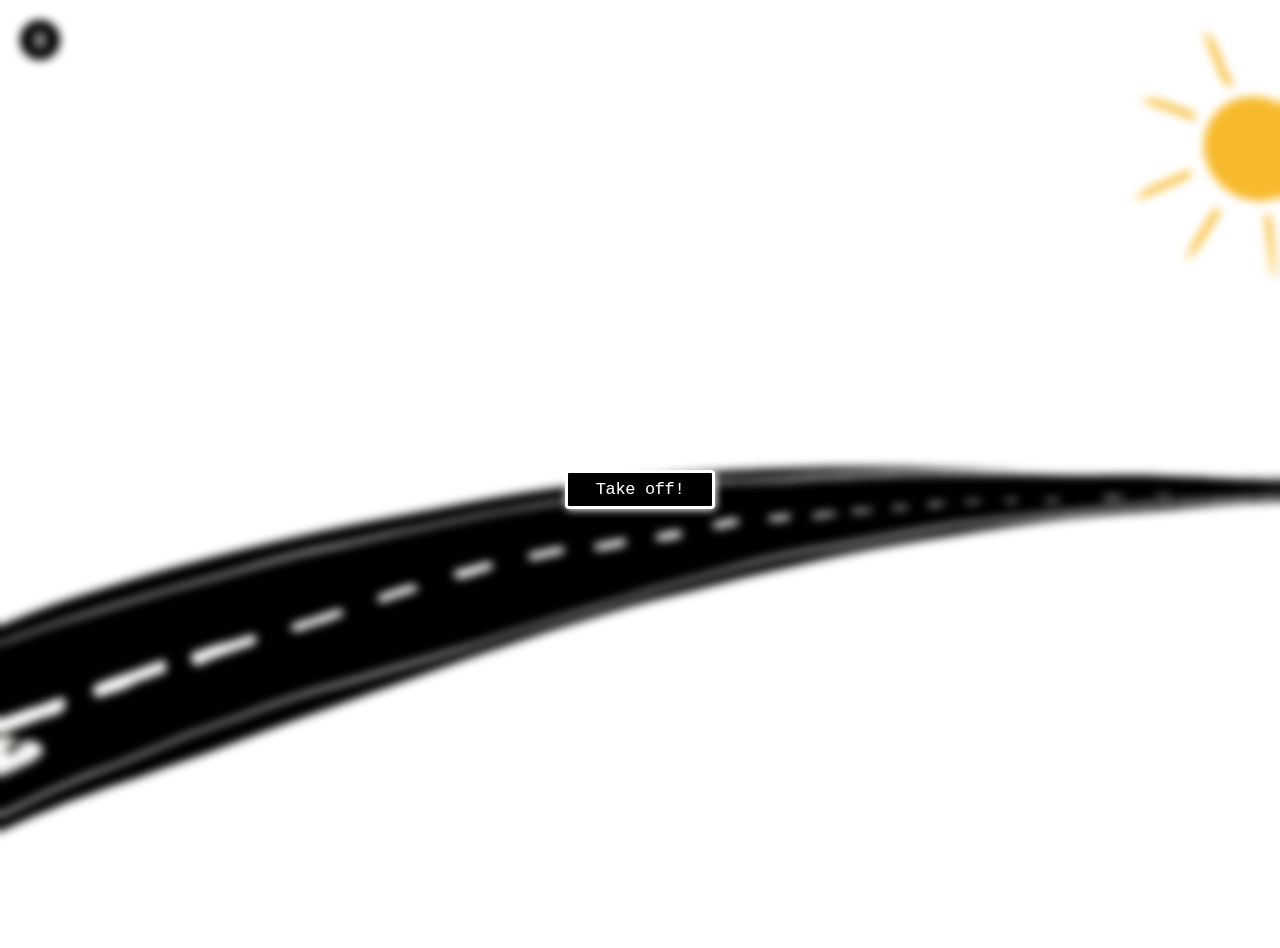
==== index.html @ 4cb3e054 "black screen" ====
<!DOCTYPE html>
<html lang="en">

<head>
  <meta charset="UTF-8">
  <meta http-equiv="X-UA-Compatible" content="IE=edge">
  <meta name="viewport" content="width=device-width, initial-scale=1.0">
  <link rel="icon" type="image/x-icon" href="favicon2.png">


  <!-- adding stylesheets  -->
  <link rel="stylesheet" href="css/loadingpage.css">
  <link rel="stylesheet" href="css/styles.css">

  <!-- adding jquery -->
  <script src="https://ajax.googleapis.com/ajax/libs/jquery/3.6.0/jquery.min.js"></script>

  <!-- micron cdn  -->


  <!-- animation css  -->
  <link rel="stylesheet" href="https://cdnjs.cloudflare.com/ajax/libs/animate.css/4.1.1/animate.min.css" />

  <!-- title  -->
  <title>page name</title>
</head>

<body>
  <!-- loading screen to show while the page loads in the background  -->
  <div class="loadingScreen">
    <div class="middle">
      <div class="loadingText">Loading...</div>
    </div>
  </div>
  <!-- first screen  -->
  <div class="homeScreen">

    <!-- this is where the story container begins  -->

    <div class="takeoffclass">
      <p id="welcomeMessage">
        [insert short description of the website here]
        loud music pls be careful
      </p>
      <button id="takeOffBtn"> Take off!</button>
    </div>

    <audio id="sound" loop>
      <source src="audio/sound.mp3" type="audio/mpeg">
      Audio file is not supported by your browser pls level up your game :(
    </audio>
    <div id="soundControl">
      <img id="pause" src="pause.png" alt="pause button lols" height="50px" width="auto">
      <img id="play" src="play.png" alt="play button lols" height="50px" width="auto">
    </div>

    <div id="plane">
      <img id="planeImage"src="pics/plane.PNG" alt="A Plane image :)" width="300px" height="auto">
    </div>
    <div class="slow" id="runway">
      <img src="pics/runway.PNG" alt="dis a runway:)">
    </div>
    <div class="slow" id="clouds_ground">clouds</div>
    <div class="slow" id="clouds">clouds</div>
    <div id="moon"></div>
    <div class="slow" id="turbulenceClouds"></div>
    <div class="slow" id="turbulence_ground"></div>
    <div class="slow" id="water">water</div>
    <div class="slowest" id="sun">
      <img src="pics/sun.PNG" alt="Sun :)" width="300px" height="auto">
    </div>





    <div class="lastblackscreen">
    </div>
    <div class="lastlastblackscreen">
      <div class="heart-rate">
    <svg version="1.0" xmlns="http://www.w3.org/2000/svg" xmlns:xlink="http://www.w3.org/1999/xlink" x="0px" y="0px" width="100%" height="100%" viewBox="0 0 100 25" enable-background="new 0 0 100 25" >
      <!-- <polyline fill="none" stroke="green" stroke-width="3" stroke-miterlimit="10" points="0,45.486 38.514,45.486 44.595,33.324 50.676,45.486 57.771,45.486 62.838,55.622 71.959,9 80.067,63.729 84.122,45.486 97.297,45.486 103.379,40.419 110.473,45.486 150,45.486 150,45.486" xml:space="preserve" -->
    <polyline fill="none" stroke="green" stroke-width="1" stroke-miterlimit="10" points="0,12.5 5,12.5 10,21.6 13,12.5 18,12.5 21,15.5 27,3.75 33,20 36,15.5 43,12.5 49,11.1 53,12.5 80,12.5 100,12.5"
      />
    </svg>
    <div class="fade-in"></div>
    <div class="fade-out"></div>
  </div>
    </div>

  </div>
  <!-- end of home screen div  -->


  <!-- loading js files  -->
  <script src="js/script.js" defer></script>

</body>

</html>
---- css/loadingpage.css ----
* {
  margin: 0;
  box-sizing: border-box;
  padding: 0;
}
.loadingScreen {
  position: relative;
  width: 100%;
  height: 100vh;
  background-color: black;
}
/* positioning the loading label in the center  */
.middle {
  top: 45%;
  left: 50%;
  transform: translate(-50%, -50%);
  position: absolute;
}
/* for each bar  */
.bar {
  width: 15px;
  height: 100px;
  background: #fff;
  display: inline-block;
  background-color: transparent;
  margin-right: 5px;
  transform-origin: bottom center;
  border-top-right-radius: 20px;
  border-top-left-radius: 20px;
  /*   box-shadow:5px 10px 20px inset rgba(255,23,25.2); */
  animation: loader 1.7s linear infinite;
}
/* delaying animation so that they look as they are  */
.bar1 {
  animation-delay: 0.2s;
}
.bar2 {
  animation-delay: 0.4s;
}
.bar3 {
  animation-delay: 0.6s;
}
.bar4 {
  animation-delay: 0.8s;
}
.bar5 {
  animation-delay: 1s;
}
.bar6 {
  animation-delay: 1.2s;
}
.bar7 {
  animation-delay: 1.4s;
}
.bar8 {
  animation-delay: 1.6s;
}
.bar9 {
  animation-delay: 1.8s;
}
.bar10 {
  animation-delay: 2s;
}
.bar11 {
  animation-delay: 2.2s;
}
.bar12 {
  animation-delay: 2.3s;
}
.bar13 {
  animation-delay: 2.6s;
}
.bar14 {
  animation-delay: 2.8s;
}
/* defining keyframes  */
@keyframes loader {
  0% {
    transform: scaleY(0.1);
    background: transparent;
  }
  50% {
    transform: scaleY(1);
    background: yellowgreen;
  }
  100% {
    transform: scaleY(0.1);
    background: transparent;
  }
}
.loadingText {
  color: white;
  font-size: 20px;
  font-weight: bold;
  margin-top: 20px;
  text-align: center;
  font-family: monospace;
}
.homeScreen {
  display: none;
}
---- css/styles.css ----
body{
  font-family: monospace;
}

#plane{
  width: 25%;
  position: absolute;
  bottom: 0;
  left: -20%;
  z-index: 80;
}

#sun{
  max-width: 400px;
  min-width: 200px;
  max-height: 300px;
  min-height: 150px;
  /* background-color: black; */
  position: absolute;
  left: 87vw;
  top: 0.05vh;
}

#runway{
  width: 100vw;
  position: absolute;
  bottom: 0;
  left: 0;
}

#runway img{
  object-fit: cover;
  width: 120%;
}

#plane img{
  transform: rotate(-21deg);
  object-fit: cover;
  width: 100%;
}

#clouds{
  max-width: 400px;
  min-width: 200px;
  max-height: 300px;
  min-height: 150px;
  background-color: bisque;
  position: absolute;
  left: 110vw;
  top: 20vh;
}

#clouds_ground{
  width: 100vw;
  height: 200px;
  background-color: lightblue;
  position: absolute;
  bottom: 0;
  left: 100vw;
}

#turbulence_ground{
  width: 100vw;
  height: 200px;
  background-color: lightslategrey;
  position: absolute;
  bottom: 0;
  left: 200vw;
}

#water{
  width: 100vw;
  height: 200px;
  background-color: skyblue;
  position: absolute;
  bottom: 0;
  left: 300vw;
}

#takeOffBtn {
  width: 150px;
  border: 0;
  background-color: black;
  border: 3px solid white;
  border-radius: 4px;
  color: white;
  cursor: pointer;
  padding: 4px 15px;
  font-size: 17px;
  font-weight: 400;
  letter-spacing: -.022em;
  line-height: 1.47059;
  margin: 0 auto;
  font-family: monospace;
  filter: drop-shadow(1px 1px 4px white);
  
}

#takeOffBtn:hover {
  background-color: white;
  border-color: white;
  text-decoration: none;
  color: black;
}

.takeoffclass {
  position: absolute;
  width: 100%;
  height: 100%;
  z-index: 100;
  backdrop-filter: blur(5px);
  display: flex;
  align-content: center;
  justify-content: center;
  text-align: center;
  flex-direction: column;
}

#welcomeMessage{
  margin: 30px;
  font-size: large;
  color: white;
}

#soundControl{
  position: absolute;
  top: 15px;
  left: 15px;
}

#play{
  display: none;
}

.lastblackscreen {
  animation: fadebackground 3s infinite;
  display: none;
  opacity: 0%;
  position: fixed;
  width: 100%;
  height: 100%;
  z-index: 1;
  /* background-color: black; */
  display: flex;
  align-content: center;
  justify-content: center;
  top: 0;
  left: 0;
}

@keyframes fadebackground {
  from {background-color: #FFFFFF;}
  to {background-color: #000000;}
}

.lastlastblackscreen {
  display: none;
  opacity: 0%;
  position: fixed;
  width: 100%;
  height: 100%;
  z-index: 3;
  background-color: black;
  display: flex;
  align-content: center;
  justify-content: center;
  top: 0;
  left: 0;
}

.heart-rate {
/* width: 1500px; */
max-width: 100%;
height: 50%;
position: relative;
margin:0px auto;
top:30%;
overflow:hidden;
}
.heart-rate2 {
/* width: 1500px; */
display:none;
width: 100%;
max-width: 100%;
height: 50%;
position: relative;
margin:0px auto;
top:30%;
overflow:hidden;
}

.fade-in {
  position: absolute;
  width: 100%;
  height:100%;
  background-color: black;
  top: 0;
  right: 0;
  animation: heartRateIn 4.5s linear;
  animation-iteration-count: 3;
}

.fade-out {
  position: absolute;
  width: 120%;
  height: 100%;
  top: 0;
  left: -120%;
  animation: heartRateOut 4.5s linear;
  animation-iteration-count: 3;
  background: #000000;
  background: -moz-linear-gradient(left, #000000 0%, #000000 50%, rgba(255, 255, 255, 0) 100%);
  background: -webkit-linear-gradient(left, #000000 0%,#000000 50%, rgba(255, 255, 255, 0) 100%);
  background: -o-linear-gradient(left, #000000 0%, #000000 50%, rgba(255, 255, 255, 0) 100%);
  background: -ms-linear-gradient(left, #000000 0%, #000000 50%, rgba(255, 255, 255, 0) 100%);
  background: linear-gradient(to right, #000000 0%, #000000 80%, rgba(255, 255, 255, 0) 100%);
}

@keyframes heartRateIn {
  0% {
    width: 100%;
  }
  50% {
    width: 0%;
  }
  100% {
    width: 0;
  }
}

@keyframes heartRateOut {
  0% {
    left: -120%;
  }
  30% {
    left: -120%;
  }
  100% {
    left: 0;
  }
}
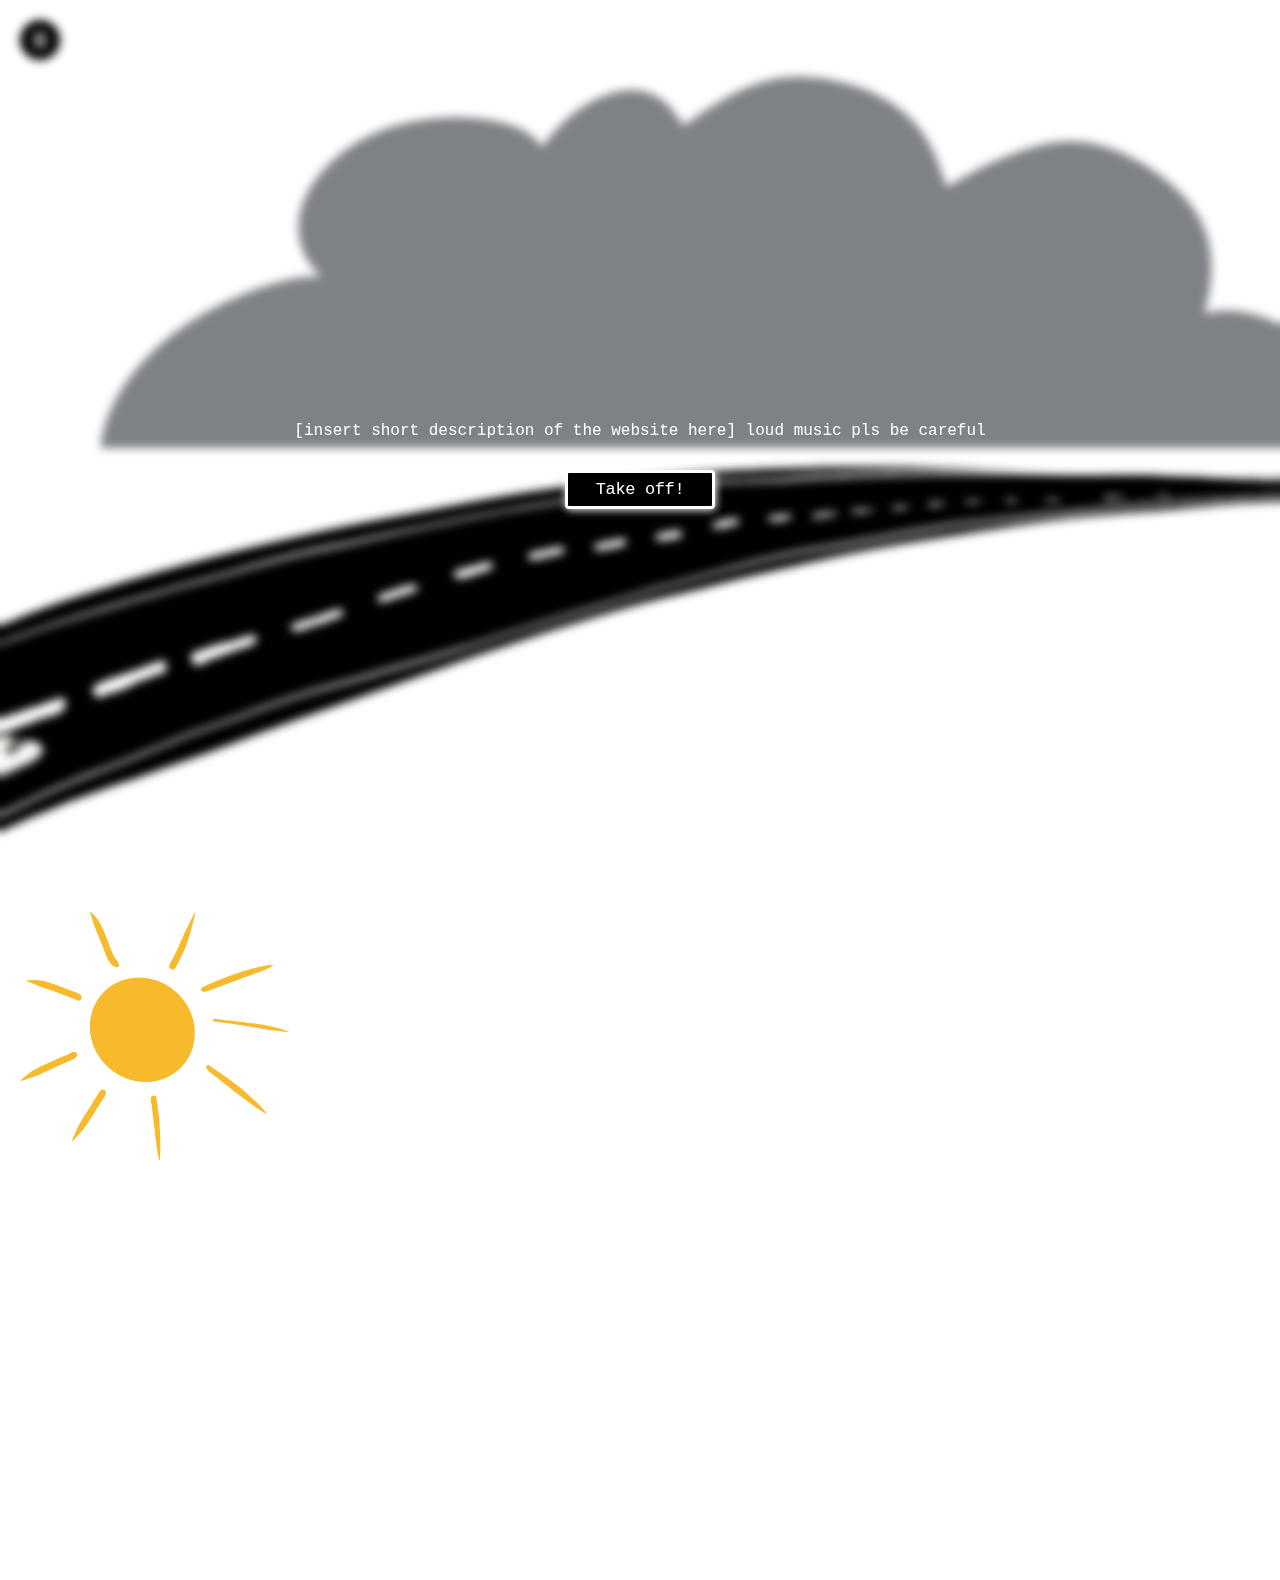
==== commit b02e86a3: "hi" ====
--- a/index.html
+++ b/index.html
@@ -45,7 +45,7 @@
       <button id="takeOffBtn"> Take off!</button>
     </div>
 
-    <audio id="sound" loop>
+    <audio id="sound">
       <source src="audio/sound.mp3" type="audio/mpeg">
       Audio file is not supported by your browser pls level up your game :(
     </audio>
@@ -55,38 +55,45 @@
     </div>
 
     <div id="plane">
-      <img id="planeImage"src="pics/plane.PNG" alt="A Plane image :)" width="300px" height="auto">
+      <img id="planeImage" src="pics/plane.PNG" alt="A Plane image :)" width="300px" height="auto">
     </div>
     <div class="slow" id="runway">
       <img src="pics/runway.PNG" alt="dis a runway:)">
     </div>
-    <div class="slow" id="clouds_ground">clouds</div>
-    <div class="slow" id="clouds">clouds</div>
-    <div id="moon"></div>
-    <div class="slow" id="turbulenceClouds"></div>
-    <div class="slow" id="turbulence_ground"></div>
-    <div class="slow" id="water">water</div>
-    <div class="slowest" id="sun">
+    <div class="slow" id="clouds_ground">
+      <img src="pics/cloud1.PNG" alt="cloud :)" width="1500px" height="auto">
+    </div>
+    <div class="slower" id="clouds">
+      <img src="pics/cloud1.PNG" alt="cloud :)" width="1500px" height="auto">
+    </div>
+    <div class="slowest" id="turbulence_ground">
+      <img src="pics/cloud2.PNG" alt="Sun :)" width="1500px" height="auto">
+    </div>
+
+    <!-- <div id="clouds"></div> -->
+    <div class="slow" id="turbulenceClouds">
+      <img src="pics/cloud1.PNG" alt="cloud :)" width="1500px" height="auto">
+    </div>
+
+    <div class="slower" id="turbulence_ground">
+      <img src="pics/cloud2.PNG" alt="Sun :)" width="1500px" height="auto">
+    </div>
+
+    <div class="slowest" id="turbulence_ground">
+      <img src="pics/cloud2.PNG" alt="Sun :)" width="1500px" height="auto">
+    </div>
+
+    <div class="slowest" id="turbulence_ground">
+      <img src="pics/cloud2.PNG" alt="Sun :)" width="1500px" height="auto">
+    </div>
+
+    <div class="fast" id="moon">
       <img src="pics/sun.PNG" alt="Sun :)" width="300px" height="auto">
     </div>
 
 
 
 
-
-    <div class="lastblackscreen">
-    </div>
-    <div class="lastlastblackscreen">
-      <div class="heart-rate">
-    <svg version="1.0" xmlns="http://www.w3.org/2000/svg" xmlns:xlink="http://www.w3.org/1999/xlink" x="0px" y="0px" width="100%" height="100%" viewBox="0 0 100 25" enable-background="new 0 0 100 25" >
-      <!-- <polyline fill="none" stroke="green" stroke-width="3" stroke-miterlimit="10" points="0,45.486 38.514,45.486 44.595,33.324 50.676,45.486 57.771,45.486 62.838,55.622 71.959,9 80.067,63.729 84.122,45.486 97.297,45.486 103.379,40.419 110.473,45.486 150,45.486 150,45.486" xml:space="preserve" -->
-    <polyline fill="none" stroke="green" stroke-width="1" stroke-miterlimit="10" points="0,12.5 5,12.5 10,21.6 13,12.5 18,12.5 21,15.5 27,3.75 33,20 36,15.5 43,12.5 49,11.1 53,12.5 80,12.5 100,12.5"
-      />
-    </svg>
-    <div class="fade-in"></div>
-    <div class="fade-out"></div>
-  </div>
-    </div>
 
   </div>
   <!-- end of home screen div  -->
@@ -97,4 +104,4 @@
 
 </body>
 
-</html>
+</html>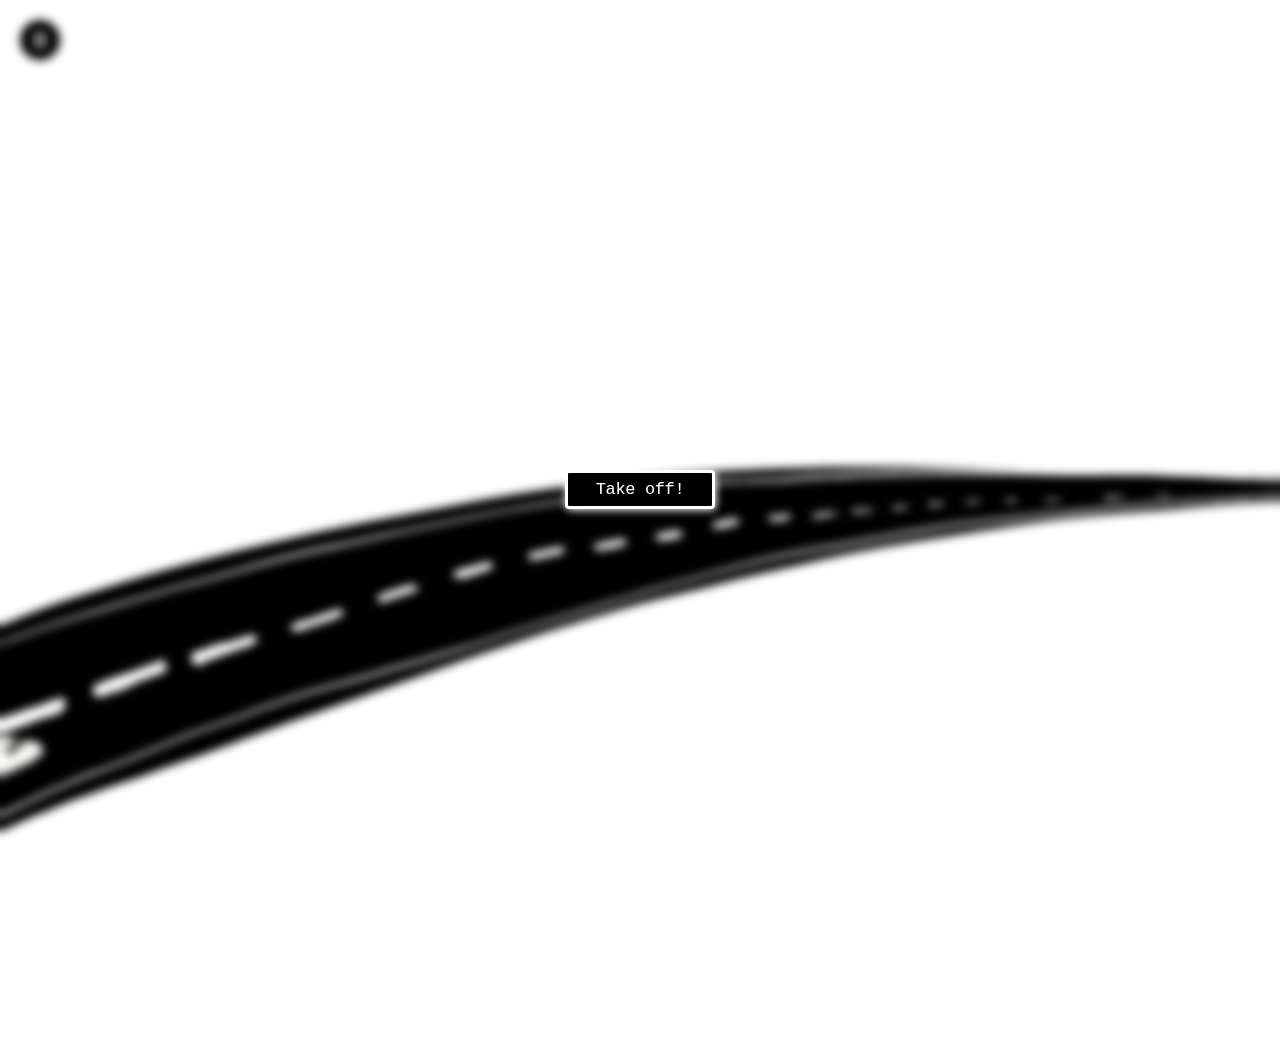
==== commit 94ae7fef: "Merge branch 'parallax' of https://github.com/dktpt44/ComLab-AudioProject into parallax" ====
--- a/index.html
+++ b/index.html
@@ -39,7 +39,7 @@
 
     <div class="takeoffclass">
       <p id="welcomeMessage">
-        [insert short description of the website here]
+        Airplane crash from the perspective of the airplane passenger cabin. -
         loud music pls be careful
       </p>
       <button id="takeOffBtn"> Take off!</button>
@@ -57,6 +57,8 @@
     <div id="plane">
       <img id="planeImage" src="pics/plane.PNG" alt="A Plane image :)" width="300px" height="auto">
     </div>
+
+    <!-- cloud images  -->
     <div class="slow" id="runway">
       <img src="pics/runway.PNG" alt="dis a runway:)">
     </div>
@@ -70,7 +72,7 @@
       <img src="pics/cloud2.PNG" alt="Sun :)" width="1500px" height="auto">
     </div>
 
-    <!-- <div id="clouds"></div> -->
+    <!-- more cloud images -->
     <div class="slow" id="turbulenceClouds">
       <img src="pics/cloud1.PNG" alt="cloud :)" width="1500px" height="auto">
     </div>
@@ -87,7 +89,8 @@
       <img src="pics/cloud2.PNG" alt="Sun :)" width="1500px" height="auto">
     </div>
 
-    <div class="fast" id="moon">
+    <!-- image of the sun -->
+    <div class="fast" id="sun">
       <img src="pics/sun.PNG" alt="Sun :)" width="300px" height="auto">
     </div>
 
--- a/css/styles.css
+++ b/css/styles.css
@@ -11,14 +11,16 @@
 }
 
 #sun{
-  max-width: 400px;
+  /* max-width: 400px;
   min-width: 200px;
   max-height: 300px;
-  min-height: 150px;
+  min-height: 150px; */
   /* background-color: black; */
+  width: 0.5%;
   position: absolute;
-  left: 87vw;
-  top: 0.05vh;
+  left: 100vw;
+  top: -10vh;
+  z-index: -1;
 }
 
 #runway{
@@ -40,32 +42,66 @@
 }
 
 #clouds{
-  max-width: 400px;
+  width:0.5%;
+  /* max-width: 400px;
   min-width: 200px;
   max-height: 300px;
-  min-height: 150px;
-  background-color: bisque;
+  min-height: 150px; */
+
+  /* background-color: bisque; */
   position: absolute;
   left: 110vw;
   top: 20vh;
 }
 
 #clouds_ground{
-  width: 100vw;
-  height: 200px;
-  background-color: lightblue;
+  /* width: 100vw;
+  height: 200px; */
+  width: 0.5%;
+  /* background-color: lightblue; */
   position: absolute;
   bottom: 0;
   left: 100vw;
 }
 
 #turbulence_ground{
-  width: 100vw;
-  height: 200px;
-  background-color: lightslategrey;
+  /* width: 100vw;
+  height: 200px; */
+  width: 0.5%;
+  /* background-color: lightslategrey; */
   position: absolute;
   bottom: 0;
   left: 200vw;
+  z-index: 91;
+}
+
+.ground_clouds{
+ /* width: 100vw;
+  height: 200px; */
+  width: 0.5%;
+  /* background-color: lightslategrey; */
+  position: absolute;
+  bottom: 0;
+  left: 200vw;
+}
+
+.sky_clouds{
+  width: 0.5%;
+  /* background-color: lightslategrey; */
+  position: absolute;
+  top: 0;
+  left: 200vw;
+}
+
+#turbulenceClouds{
+  /* width: 100vw;
+  height: 200px; */
+  width: 0.5%;
+  /* background-color: lightslategrey; */
+  position: absolute;
+  top: 0;
+  left: 200vw;
+  z-index: 90;
 }
 
 #water{
@@ -130,112 +166,4 @@
 
 #play{
   display: none;
-}
-
-.lastblackscreen {
-  animation: fadebackground 3s infinite;
-  display: none;
-  opacity: 0%;
-  position: fixed;
-  width: 100%;
-  height: 100%;
-  z-index: 1;
-  /* background-color: black; */
-  display: flex;
-  align-content: center;
-  justify-content: center;
-  top: 0;
-  left: 0;
-}
-
-@keyframes fadebackground {
-  from {background-color: #FFFFFF;}
-  to {background-color: #000000;}
-}
-
-.lastlastblackscreen {
-  display: none;
-  opacity: 0%;
-  position: fixed;
-  width: 100%;
-  height: 100%;
-  z-index: 3;
-  background-color: black;
-  display: flex;
-  align-content: center;
-  justify-content: center;
-  top: 0;
-  left: 0;
-}
-
-.heart-rate {
-/* width: 1500px; */
-max-width: 100%;
-height: 50%;
-position: relative;
-margin:0px auto;
-top:30%;
-overflow:hidden;
-}
-.heart-rate2 {
-/* width: 1500px; */
-display:none;
-width: 100%;
-max-width: 100%;
-height: 50%;
-position: relative;
-margin:0px auto;
-top:30%;
-overflow:hidden;
-}
-
-.fade-in {
-  position: absolute;
-  width: 100%;
-  height:100%;
-  background-color: black;
-  top: 0;
-  right: 0;
-  animation: heartRateIn 4.5s linear;
-  animation-iteration-count: 3;
-}
-
-.fade-out {
-  position: absolute;
-  width: 120%;
-  height: 100%;
-  top: 0;
-  left: -120%;
-  animation: heartRateOut 4.5s linear;
-  animation-iteration-count: 3;
-  background: #000000;
-  background: -moz-linear-gradient(left, #000000 0%, #000000 50%, rgba(255, 255, 255, 0) 100%);
-  background: -webkit-linear-gradient(left, #000000 0%,#000000 50%, rgba(255, 255, 255, 0) 100%);
-  background: -o-linear-gradient(left, #000000 0%, #000000 50%, rgba(255, 255, 255, 0) 100%);
-  background: -ms-linear-gradient(left, #000000 0%, #000000 50%, rgba(255, 255, 255, 0) 100%);
-  background: linear-gradient(to right, #000000 0%, #000000 80%, rgba(255, 255, 255, 0) 100%);
-}
-
-@keyframes heartRateIn {
-  0% {
-    width: 100%;
-  }
-  50% {
-    width: 0%;
-  }
-  100% {
-    width: 0;
-  }
-}
-
-@keyframes heartRateOut {
-  0% {
-    left: -120%;
-  }
-  30% {
-    left: -120%;
-  }
-  100% {
-    left: 0;
-  }
-}
+}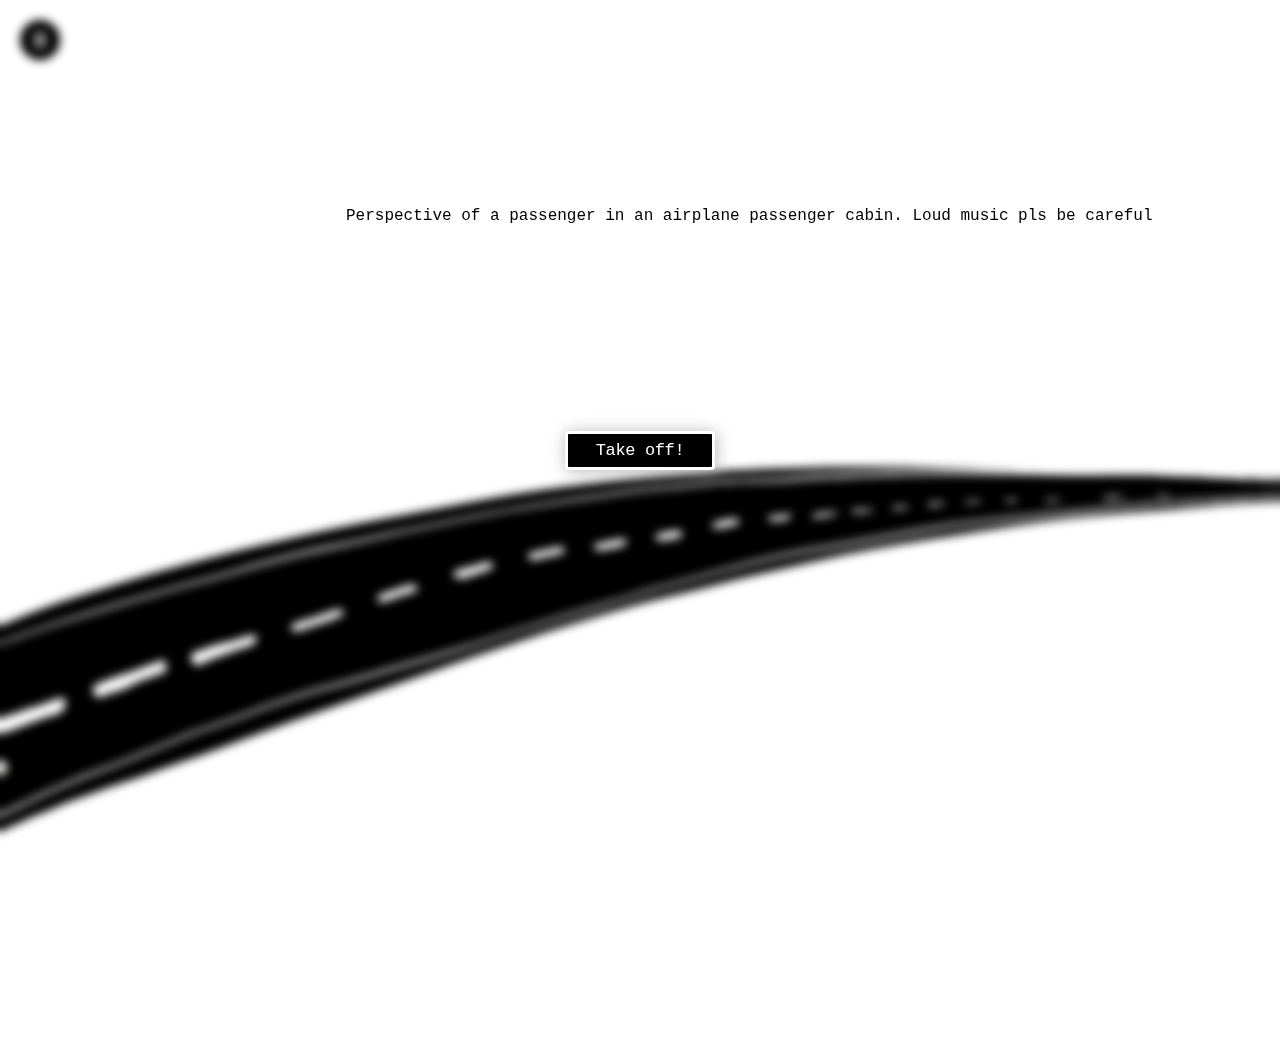
==== commit b0ba240f: "interactivity added" ====
--- a/index.html
+++ b/index.html
@@ -36,32 +36,41 @@
   <div class="homeScreen">
 
     <!-- this is where the story container begins  -->
-
     <div class="takeoffclass">
       <p id="welcomeMessage">
-        Airplane crash from the perspective of the airplane passenger cabin. -
-        loud music pls be careful
+        Perspective of a passenger in an airplane passenger cabin.
+        Loud music pls be careful
       </p>
       <button id="takeOffBtn"> Take off!</button>
     </div>
 
+    <!-- sound element for the html file  -->
     <audio id="sound">
       <source src="audio/sound.mp3" type="audio/mpeg">
       Audio file is not supported by your browser pls level up your game :(
     </audio>
+    <audio id="sound2">
+      <source src="audio/thunder.mp3" type="audio/mpeg">
+      Audio file is not supported by your browser pls level up your game :(
+    </audio>
+
+    <!-- play pause buttons  -->
     <div id="soundControl">
       <img id="pause" src="pause.png" alt="pause button lols" height="50px" width="auto">
       <img id="play" src="play.png" alt="play button lols" height="50px" width="auto">
     </div>
 
+    <!-- plane  -->
     <div id="plane">
       <img id="planeImage" src="pics/plane.PNG" alt="A Plane image :)" width="300px" height="auto">
     </div>
 
-    <!-- cloud images  -->
+    <!-- runway  -->
     <div class="slow" id="runway">
       <img src="pics/runway.PNG" alt="dis a runway:)">
     </div>
+
+    <!-- cloud images  -->
     <div class="slow" id="clouds_ground">
       <img src="pics/cloud1.PNG" alt="cloud :)" width="1500px" height="auto">
     </div>
@@ -90,16 +99,22 @@
     </div>
 
     <!-- image of the sun -->
-    <div class="fast" id="sun">
+    <div class="sunimg" id="sun">
       <img src="pics/sun.PNG" alt="Sun :)" width="300px" height="auto">
     </div>
 
 
-
-
-
   </div>
   <!-- end of home screen div  -->
+
+  <div class="blackScreen">
+    <p>
+      What happened to the crew and the passengers?
+      <br />
+      <br />
+      The End of Part I
+    </p>
+  </div>
 
 
   <!-- loading js files  -->
--- a/css/loadingpage.css
+++ b/css/loadingpage.css
@@ -16,78 +16,6 @@
   transform: translate(-50%, -50%);
   position: absolute;
 }
-/* for each bar  */
-.bar {
-  width: 15px;
-  height: 100px;
-  background: #fff;
-  display: inline-block;
-  background-color: transparent;
-  margin-right: 5px;
-  transform-origin: bottom center;
-  border-top-right-radius: 20px;
-  border-top-left-radius: 20px;
-  /*   box-shadow:5px 10px 20px inset rgba(255,23,25.2); */
-  animation: loader 1.7s linear infinite;
-}
-/* delaying animation so that they look as they are  */
-.bar1 {
-  animation-delay: 0.2s;
-}
-.bar2 {
-  animation-delay: 0.4s;
-}
-.bar3 {
-  animation-delay: 0.6s;
-}
-.bar4 {
-  animation-delay: 0.8s;
-}
-.bar5 {
-  animation-delay: 1s;
-}
-.bar6 {
-  animation-delay: 1.2s;
-}
-.bar7 {
-  animation-delay: 1.4s;
-}
-.bar8 {
-  animation-delay: 1.6s;
-}
-.bar9 {
-  animation-delay: 1.8s;
-}
-.bar10 {
-  animation-delay: 2s;
-}
-.bar11 {
-  animation-delay: 2.2s;
-}
-.bar12 {
-  animation-delay: 2.3s;
-}
-.bar13 {
-  animation-delay: 2.6s;
-}
-.bar14 {
-  animation-delay: 2.8s;
-}
-/* defining keyframes  */
-@keyframes loader {
-  0% {
-    transform: scaleY(0.1);
-    background: transparent;
-  }
-  50% {
-    transform: scaleY(1);
-    background: yellowgreen;
-  }
-  100% {
-    transform: scaleY(0.1);
-    background: transparent;
-  }
-}
 .loadingText {
   color: white;
   font-size: 20px;
--- a/css/styles.css
+++ b/css/styles.css
@@ -1,16 +1,17 @@
-body{
+body {
   font-family: monospace;
-}
-
-#plane{
-  width: 25%;
+  overflow: hidden;
+}
+
+#plane {
+  width: 22%;
   position: absolute;
   bottom: 0;
   left: -20%;
   z-index: 80;
 }
 
-#sun{
+#sun {
   /* max-width: 400px;
   min-width: 200px;
   max-height: 300px;
@@ -23,26 +24,26 @@
   z-index: -1;
 }
 
-#runway{
+#runway {
   width: 100vw;
   position: absolute;
   bottom: 0;
   left: 0;
 }
 
-#runway img{
+#runway img {
   object-fit: cover;
   width: 120%;
 }
 
-#plane img{
+#plane img {
   transform: rotate(-21deg);
   object-fit: cover;
   width: 100%;
 }
 
-#clouds{
-  width:0.5%;
+#clouds {
+  width: 0.5%;
   /* max-width: 400px;
   min-width: 200px;
   max-height: 300px;
@@ -54,7 +55,7 @@
   top: 20vh;
 }
 
-#clouds_ground{
+#clouds_ground {
   /* width: 100vw;
   height: 200px; */
   width: 0.5%;
@@ -64,7 +65,7 @@
   left: 100vw;
 }
 
-#turbulence_ground{
+#turbulence_ground {
   /* width: 100vw;
   height: 200px; */
   width: 0.5%;
@@ -75,17 +76,17 @@
   z-index: 91;
 }
 
-.ground_clouds{
- /* width: 100vw;
-  height: 200px; */
-  width: 0.5%;
-  /* background-color: lightslategrey; */
-  position: absolute;
-  bottom: 0;
-  left: 200vw;
-}
-
-.sky_clouds{
+.ground_clouds {
+  /* width: 100vw;
+  height: 200px; */
+  width: 0.5%;
+  /* background-color: lightslategrey; */
+  position: absolute;
+  bottom: 0;
+  left: 200vw;
+}
+
+.sky_clouds {
   width: 0.5%;
   /* background-color: lightslategrey; */
   position: absolute;
@@ -93,7 +94,7 @@
   left: 200vw;
 }
 
-#turbulenceClouds{
+#turbulenceClouds {
   /* width: 100vw;
   height: 200px; */
   width: 0.5%;
@@ -104,7 +105,7 @@
   z-index: 90;
 }
 
-#water{
+#water {
   width: 100vw;
   height: 200px;
   background-color: skyblue;
@@ -124,12 +125,11 @@
   padding: 4px 15px;
   font-size: 17px;
   font-weight: 400;
-  letter-spacing: -.022em;
+  letter-spacing: -0.022em;
   line-height: 1.47059;
   margin: 0 auto;
   font-family: monospace;
-  filter: drop-shadow(1px 1px 4px white);
-  
+  filter: drop-shadow(1px 1px 8px rgb(182, 182, 182));
 }
 
 #takeOffBtn:hover {
@@ -152,18 +152,109 @@
   flex-direction: column;
 }
 
-#welcomeMessage{
-  margin: 30px;
+#welcomeMessage {
+  position: absolute;
+  margin: 90px;
+  left: 20vw;
   font-size: large;
-  color: white;
-}
-
-#soundControl{
+  color: black;
+  top: 13vh;
+}
+
+#soundControl {
   position: absolute;
   top: 15px;
   left: 15px;
 }
 
-#play{
+#play {
   display: none;
+}
+
+/*  shake */
+.shake {
+  animation: shake 0.7s;
+  animation-iteration-count: 2;
+}
+
+@keyframes shake {
+  0% {
+    transform: translate(1px, 1px) rotate(0deg);
+  }
+  10% {
+    transform: translate(-1px, -2px) rotate(-1deg);
+  }
+  20% {
+    transform: translate(-3px, 0px) rotate(1deg);
+  }
+  30% {
+    transform: translate(3px, 2px) rotate(0deg);
+  }
+  40% {
+    transform: translate(1px, -1px) rotate(1deg);
+  }
+  50% {
+    transform: translate(-1px, 2px) rotate(-1deg);
+  }
+  60% {
+    transform: translate(-3px, 1px) rotate(0deg);
+  }
+  70% {
+    transform: translate(3px, 1px) rotate(-1deg);
+  }
+  80% {
+    transform: translate(-1px, -1px) rotate(1deg);
+  }
+  90% {
+    transform: translate(1px, 2px) rotate(0deg);
+  }
+  100% {
+    transform: translate(1px, -2px) rotate(-1deg);
+  }
+}
+
+/* for click effect */
+.clickeffect {
+  width: 10px;
+  height: 10px;
+  background-color: transparent;
+  position: fixed;
+  border-radius: 50%;
+  border: 1px solid #ffffff59;
+}
+.lightning1 {
+  position: absolute;
+  z-index: 1000;
+  height: 216px;
+  width: 200px;
+  background: url(../pics/l1.gif);
+}
+.lightning2 {
+  position: absolute;
+  z-index: 1000;
+  height: 400px;
+  min-width: 400px;
+  background: url(../pics/l2.png);
+  background-size: contain;
+}
+
+@keyframes clickeffectanim {
+  to {
+    transform: scale(15);
+    opacity: 0.01;
+  }
+}
+.blackScreen {
+  background-color: black;
+  width: 100vw;
+  height: 100vh;
+  position: absolute;
+  z-index: 1200;
+  color: white;
+  text-align: center;
+  display: none;
+}
+.blackScreen p {
+  font-size: 24px;
+  margin-top: 45vh;
 }